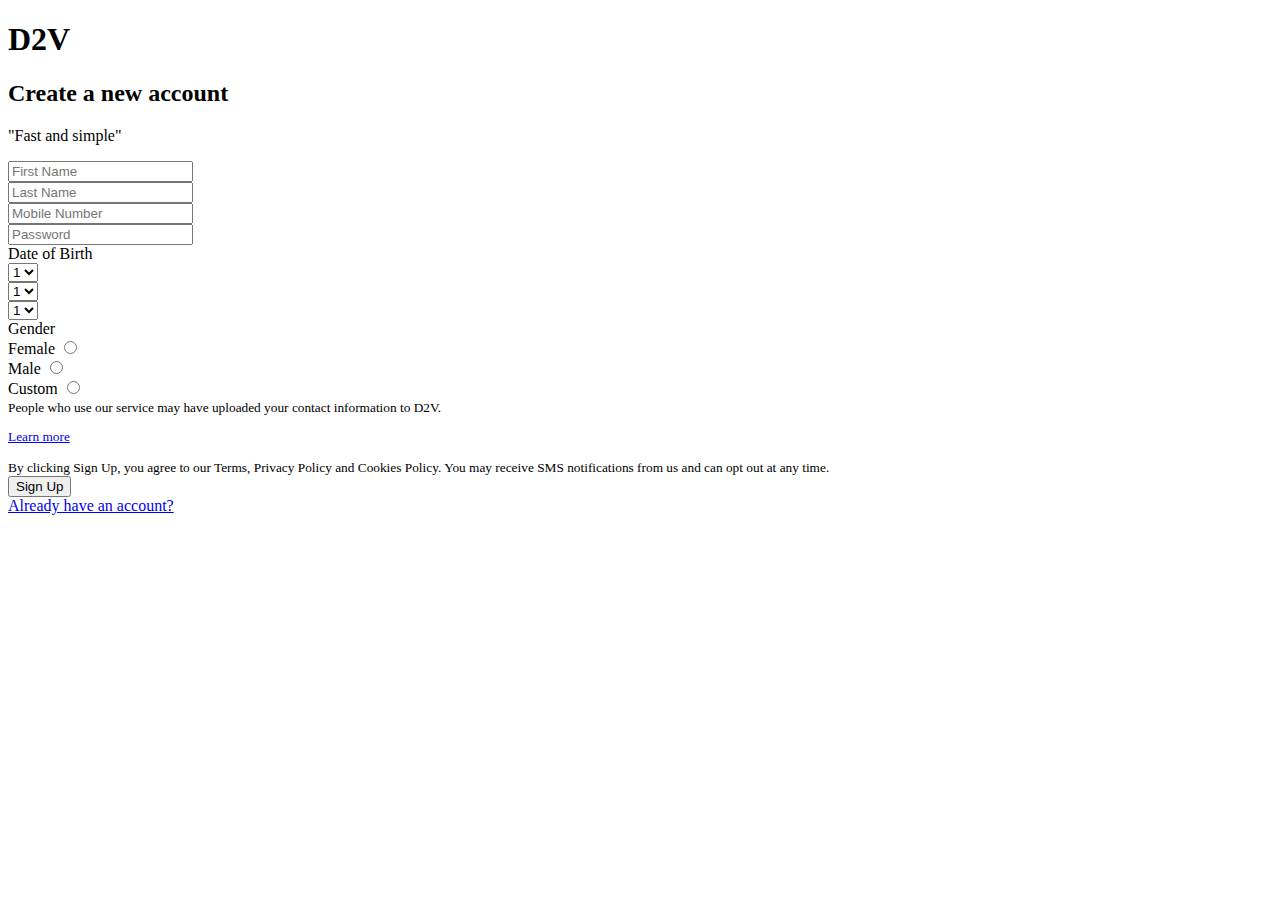
==== index.html @ 795bb1a5 "initial commit" ====
<!DOCTYPE html>
<html lang="en">

<head>
    <meta charset="UTF-8">
    <meta name="viewport" content="width=device-width, initial-scale=1.0">
    <title>D2V-signup</title>
    <link rel="preconnect" href="https://fonts.googleapis.com">
<link rel="preconnect" href="https://fonts.gstatic.com" crossorigin>
<link href="https://fonts.googleapis.com/css2?family=Kalnia+Glaze:wght@100..700&family=Pacifico&display=swap" rel="stylesheet">
    <link rel="stylesheet" href="/D2V-signup/style.css"/>
</head>
<body>
    <div class="main-div">
        <h1 id="logo">D2V</h1>
        <form>
            <div class="signup-form">
                <div class="form-heading">
                    <h2>Create a new account</h2>
                    <p>"Fast and simple"</p>
                </div>
                <div class="input-fields">
                    <div class="half-width">
                        <input type="text" placeholder="First Name"/>
                    </div>
                    <div class="half-width">
                        <input type="text" placeholder="Last Name"/>
                    </div>
                    <div class="full-width">
                        <input type="number" placeholder="Mobile Number"/>
                    </div>
                    <div class="full-width">
                        <input type="password" placeholder="Password"/>
                    </div>
                    <label>Date of Birth </label>
                    <div class="dob-div">
                        <div class="quat-width">
                            <select>
                                <option>1</option>
                            </select>
                        </div>
                        <div class="quat-width">
                            <select>
                                <option>1</option>
                            </select>
                        </div>
                        <div class="quat-width">
                            <select>
                                <option>1</option>
                            </select>
                        </div>   
                    </div>
                    <label>Gender </label>
                    <div class="dob-div">
                        <div class="quat-width">
                            <div class="radio-btn">
                                <label class="radio-label">Female</label>
                           <input type="radio" class="radio-input">
                            </div>
                        </div>
                        <div class="quat-width">
                            <div class="radio-btn">
                                <label class="radio-label">Male</label>
                           <input type="radio" class="radio-input">
                            </div>
                        </div>
                        <div class="quat-width">
                            <div class="radio-btn">
                                <label class="radio-label">Custom</label>
                           <input type="radio" class="radio-input">
                            </div>
                        </div>   
                    </div>
                    <small>People who use our service may have uploaded your contact information to D2V.           
                    <p><a href="https://www.google.com" >Learn more</a></p>
                    </small>
                    <small>By clicking Sign Up, you agree to our Terms, Privacy Policy and Cookies Policy. You may receive SMS notifications from us and can opt out at any time.</small>
                    <div class="button-div">
                        <button class="signup-btn">Sign Up</button>
                    </div>
                    <div class="account-div">
                        <a href="https://www.google.com">Already have an account?</a>
                    </div>
                </div>
            </div>
        </form>
    </div>
</body>
</html>
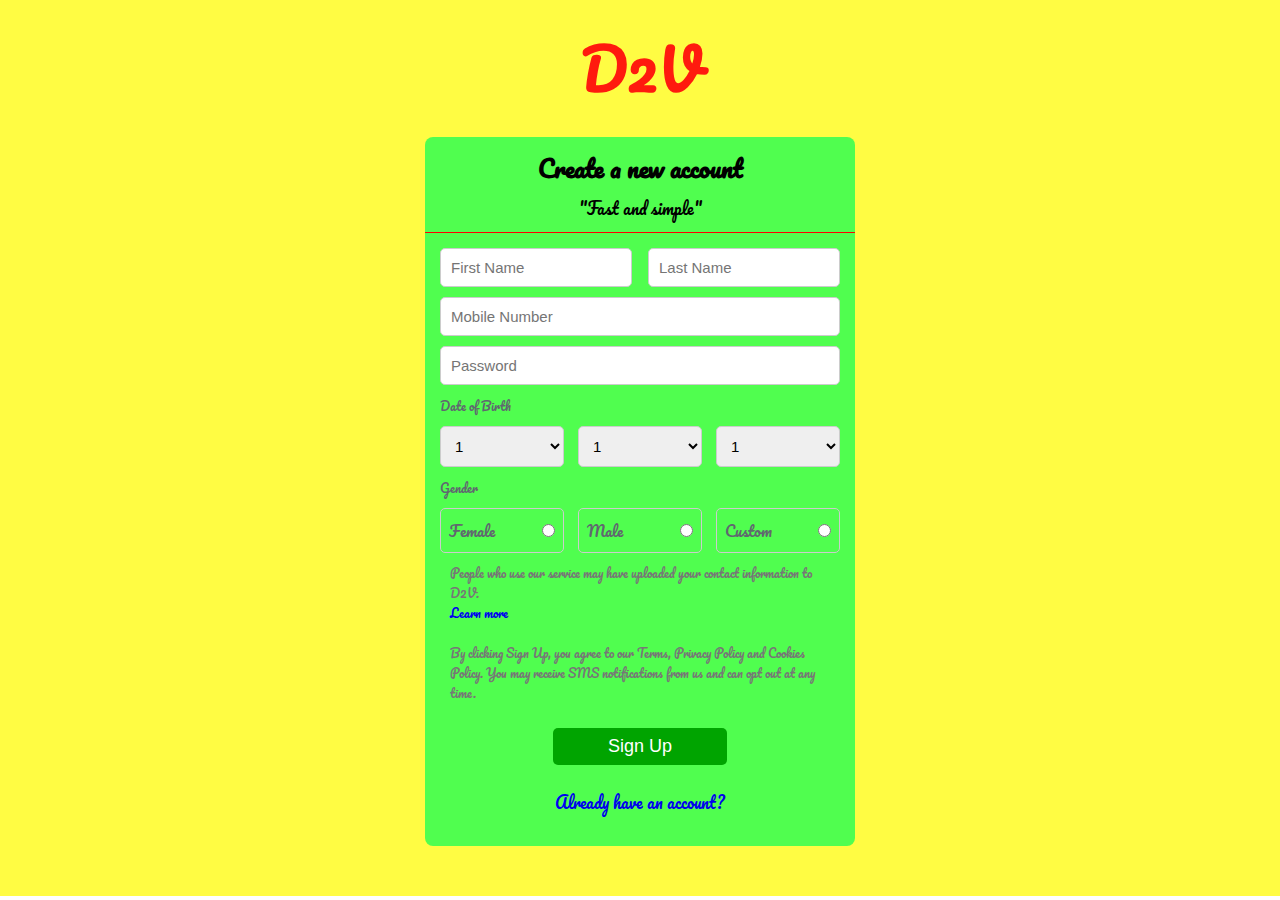
==== commit 32b78f8f: "Update index.html" ====
--- a/index.html
+++ b/index.html
@@ -9,6 +9,135 @@
 <link rel="preconnect" href="https://fonts.gstatic.com" crossorigin>
 <link href="https://fonts.googleapis.com/css2?family=Kalnia+Glaze:wght@100..700&family=Pacifico&display=swap" rel="stylesheet">
     <link rel="stylesheet" href="/D2V-signup/style.css"/>
+    <style>
+        body ,h1,h2,p{
+    margin:0;
+   
+        font-family: "Pacifico", cursive;  
+}
+
+.main-div{
+    background-color: rgba(255, 251, 10, 0.767);
+    display: flex;
+    justify-content: center;
+    align-items: center;
+    flex-direction: column;
+    padding-bottom: 50px;
+}
+
+#logo{
+    font-size: 55px;
+    color:#ff0b0bef;
+    padding: 20px 0px;
+}
+
+.signup-form{
+    background-color: rgba(0, 255, 85, 0.685);
+    width: 430px;
+    border-radius: 8px;
+}
+.form-heading{
+    text-align: center;
+    padding: 10px;
+    border-bottom: 1px solid red;
+}
+h2{
+    padding-bottom: 5px;
+}
+.input-fields{
+    padding:15px;
+    display: flex;
+    justify-content:space-between;
+    flex-wrap: wrap;
+    border-bottom: 20px;
+
+    
+}
+
+input,select {
+    padding: 10px;
+    border: 1px solid#ccc;
+    border-radius: 5px;
+    width:100%;
+    margin-bottom: 10px;
+    font-size: 15px;
+}
+
+.half-width{
+    width:48%;
+    display: flex;
+}
+
+.full-width{
+    display: flex;
+    width: 100%;
+    
+}
+label{
+    color: #606770;
+    font-size: 12px;
+    padding-bottom: 10px;
+    
+}
+.dob-div{
+    display: flex;
+    width: 100%;
+    justify-content:space-between ;
+}
+.quat-width{
+    width: 31%;
+    display:flex
+}
+.radio-btn{
+    border: 1px solid#ccc;
+    border-radius: 5px;
+    width: 100%;
+    padding: 8px;
+    display: flex;
+    justify-content: space-between;
+    align-items: center;
+}
+.radio-label{
+   padding-bottom: 0;
+    font-size: 15px;
+}
+.radio-input{
+    margin:0;
+    width:auto;
+    
+}
+small{
+    padding: 10px;
+    font-size: 11.75px;
+    color: #777;
+}
+a{
+    text-decoration: none;
+}
+.button-div {
+    padding: 15px 0;
+    display: flex;
+    justify-content: center;
+    width: 100%;
+}
+.signup-btn{
+    border: 0;
+    background-color: #00a400;
+    color:white;
+    padding: 8px 55px;
+    border-radius: 5px;
+    font-size: 18px;
+    font-weight:500 ;
+
+}
+.account-div{
+    display: flex;
+    justify-content: center;
+    width: 100%;
+    padding-top:8px;
+    padding-bottom: 15px;
+}
+    </style>
 </head>
 <body>
     <div class="main-div">
@@ -86,4 +215,4 @@
         </form>
     </div>
 </body>
-</html>+</html>
